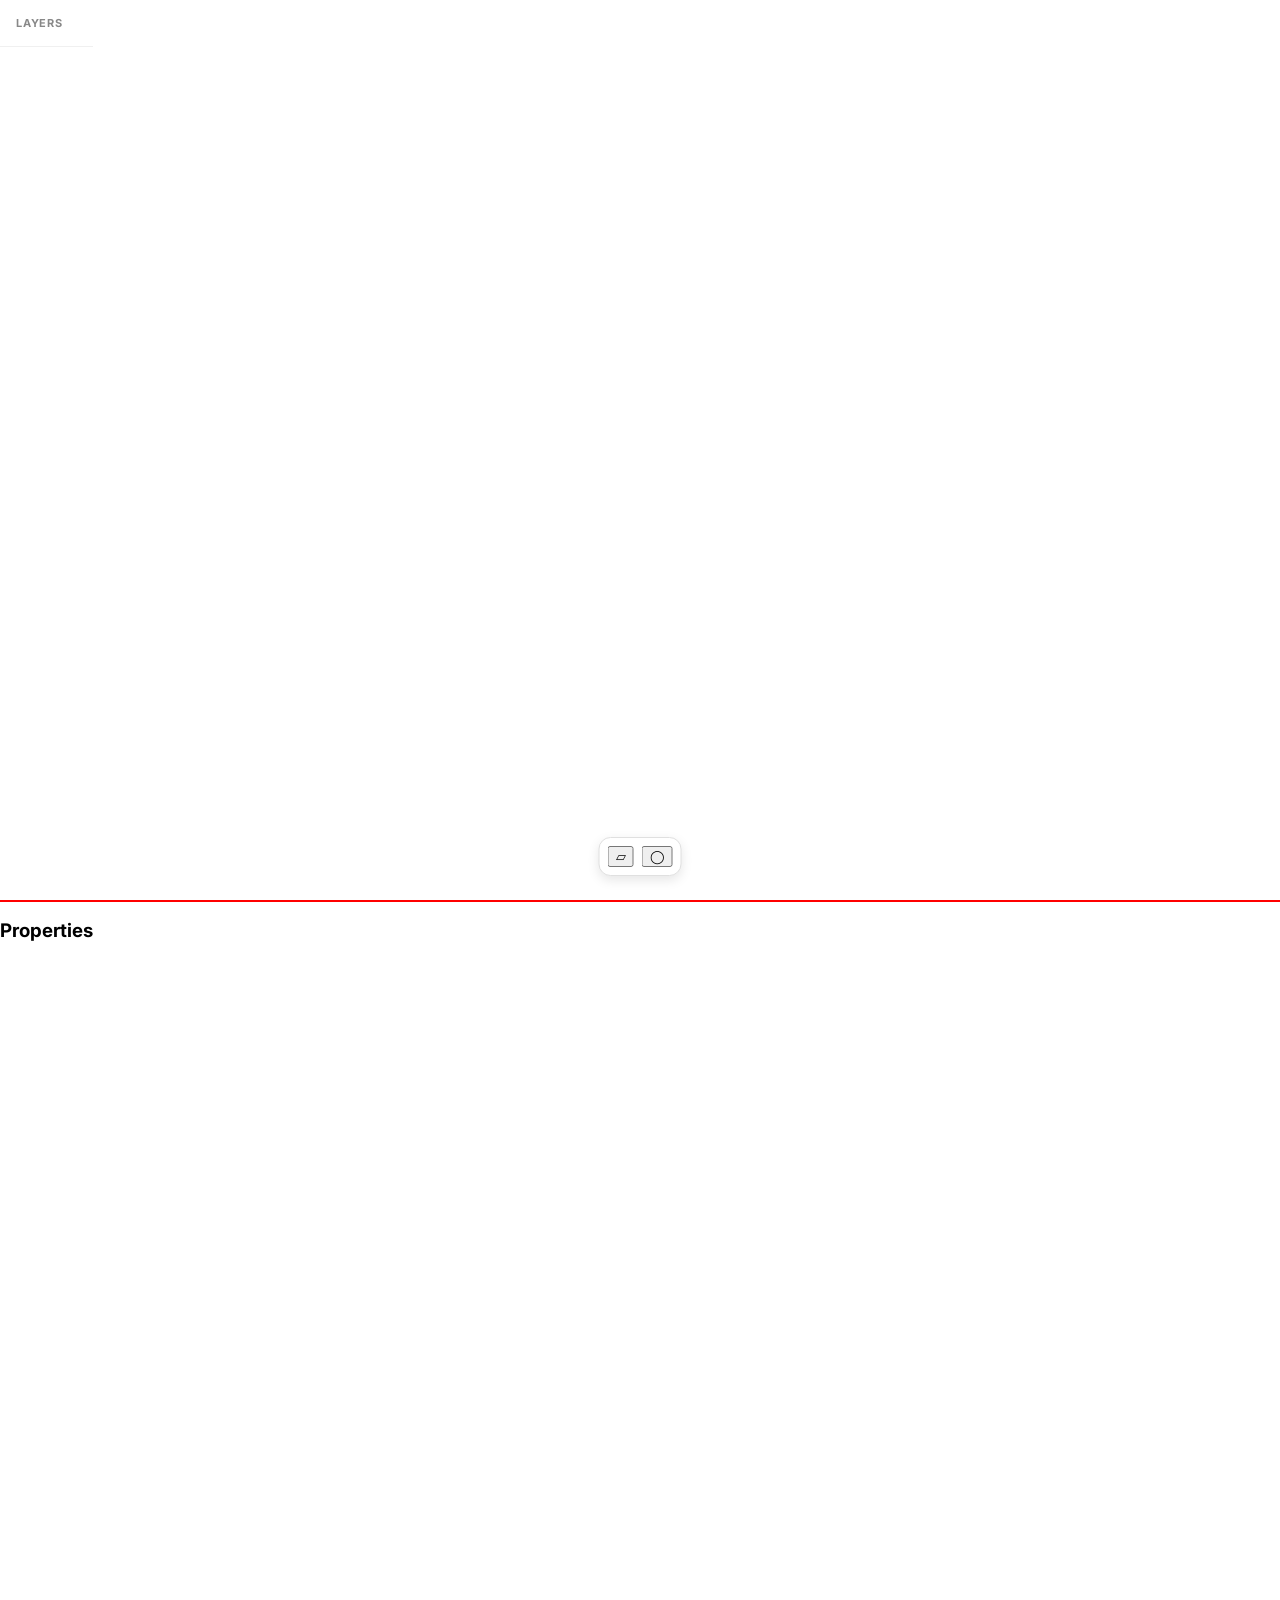
==== debug.html @ 5169f72f "Initial launch of Enigma" ====
<!DOCTYPE html>
<html lang="en">
  <head>
    <meta charset="UTF-8" />
    <meta name="viewport" content="width=device-width, initial-scale=1.0" />
    <title>Figma-style Design Tool</title>
    <link
      href="https://fonts.googleapis.com/css2?family=Inter:wght@400;700&display=swap"
      rel="stylesheet"
    />
    <link rel="stylesheet" href="css/main.css" />
  </head>
  <body>
    <div class="app">
      <div class="toolbar">
        <button class="toolbar-button" data-shape="rectangle">
          &#9649;
        </button>
        <button class="toolbar-button" data-shape="circle">&#9711;</button>
      </div>
      <div class="container">
        <div class="layers-panel">
          <h3>Layers</h3>
          <ul class="layers-list"></ul>
        </div>
        <div class="canvas"></div>
        <div class="properties-panel">
          <h3>Properties</h3>
          <div class="properties-content"></div>
        </div>
      </div>
    </div>

    <script src="js/state.js"></script>
    <script src="js/elements.js"></script>
    <script src="js/layers.js"></script>
    <script src="js/selection.js"></script>
    <script src="js/drag.js"></script>
    <script src="js/resize.js"></script>
    <script src="js/rotate.js"></script>
    <script src="js/keyboard.js"></script>
    <script src="js/persistence.js"></script>
    <script src="js/properties.js"></script>

    <script>
      // a function to simulate a click
      function simClick(element) {
        const event = new MouseEvent('click', {
          bubbles: true,
          cancelable: true,
          view: window,
        });
        element.dispatchEvent(event);
      }

      // a function to simulate a mousedown
      function simMouseDown(element, options = {}) {
        const event = new MouseEvent('mousedown', {
          bubbles: true,
          cancelable: true,
          view: window,
          ...options,
        });
        element.dispatchEvent(event);
      }

      // a function to simulate a mousemove
      function simMouseMove(element, options = {}) {
        const event = new MouseEvent('mousemove', {
          bubbles: true,
          cancelable: true,
          view: window,
          ...options,
        });
        element.dispatchEvent(event);
      }

      // a function to simulate a mouseup
      function simMouseUp(element, options = {}) {
        const event = new MouseEvent('mouseup', {
          bubbles: true,
          cancelable: true,
          view: window,
          ...options,
        });
        element.dispatchEvent(event);
      }

      // Get the buttons
      const rectangleButton = document.querySelector('[data-shape="rectangle"]');

      // Simulate a click on the rectangle button
      simClick(rectangleButton);
      simClick(rectangleButton);

      // Get the layers
      const layers = document.querySelectorAll('.layers-item');
      console.log('layers: ', layers);

      // Get the delete button for the first layer
      const deleteButton = layers[0].querySelector('.delete');
      console.log('deleteButton: ', deleteButton);

      // Simumate a click on the delete button
      simClick(deleteButton);

      // Get the remaining element
      const element = document.querySelector('.element');
      console.log('element: ', element);

      // Simulate a click on the element
      simClick(element);

      // Get the resize handle
      const resizeHandle = document.querySelector('.handle.se');
      console.log('resizeHandle: ', resizeHandle);

      // Simulate a mousedown on the resize handle
      simMouseDown(resizeHandle, { clientX: 150, clientY: 150 });

      // Simulate a mousemove to resize the element
      simMouseMove(document, { clientX: 200, clientY: 200 });

      // Simulate a mouseup to stop resizing
      simMouseUp(document);

      // Log the final size of the element
      console.log('element width: ', element.style.width);
      console.log('element height: ', element.style.height);
    </script>
  </body>
</html>
---- css/main.css ----
@charset "UTF-8";
@font-face {
  font-family: Inter;
  src: url(../fonts/Inter_24pt-Regular.ttf);
}
html,
body {
  height: 100%;
  font-family: Inter;
}

body {
  margin: 0;
  overflow: hidden;
}

.app {
  display: flex;
  height: 100vh;
  width: 100vw;
  outline: 2px solid red;
}

.sidebar {
  width: 240px;
  height: 100%;
  display: flex;
  flex-direction: column;
  background: #f4f4f4;
}

.sidebar-left {
  border-right: 1px solid #ddd;
}
.sidebar-left .layers-list li.active {
  background: #e6f0ff;
  border-color: #4a90e2;
}

.sidebar-right {
  border-left: 1px solid #ddd;
}
.sidebar-right .hidden {
  display: none;
}

.canvas-wrapper {
  flex: 1;
  height: 100%;
  display: flex;
  align-items: center;
  justify-content: center;
  background: #eaeaea;
  position: relative;
}
.canvas-wrapper .canvas {
  position: relative;
  width: 800px;
  height: 500px;
  background: #fff;
  border: 1px solid #ccc;
  overflow: visible;
  /* ================= SHAPES ================= */
}
.canvas-wrapper .canvas > div {
  position: absolute;
  box-sizing: border-box;
  cursor: grab;
  z-index: 10;
  user-select: none;
  display: flex;
  align-items: center;
  justify-content: center;
  overflow: visible !important;
}
.canvas-wrapper .canvas > div:active {
  cursor: grabbing;
}
.canvas-wrapper .canvas > div {
  /* ================= SELECTED ================= */
}
.canvas-wrapper .canvas > div.selected {
  z-index: 20;
  outline: 2px dashed #ea758b;
  outline-offset: 4px;
  box-shadow: 0 0 0 2px rgba(234, 117, 139, 0.15);
  /* ================= RESIZE HANDLES ================= */
  /* ================= (UX IMPROVED) ================= */
  /* ================= (HIGH VISIBILITY) ================= */
}
.canvas-wrapper .canvas > div.selected .resize-handle {
  width: 14px;
  height: 14px;
  /* ✅ High Contrast Design */
  background-color: #007aff;
  /* Solid Blue Fill */
  border: 2px solid #ffffff;
  /* Thick White Border */
  /* ✅ Stronger Shadow (Lift effect) */
  box-shadow: 0 2px 5px rgba(0, 0, 0, 0.3);
  border-radius: 50%;
  position: absolute;
  z-index: 100;
  /* Ensure it sits on top of everything */
  pointer-events: auto;
  box-sizing: border-box;
  /* ✅ Invisible Click Area (Easier to grab) */
}
.canvas-wrapper .canvas > div.selected .resize-handle::after {
  content: "";
  position: absolute;
  top: -10px;
  left: -10px;
  right: -10px;
  bottom: -10px;
  border-radius: 50%;
}
.canvas-wrapper .canvas > div.selected {
  /* Offsets must be half of width (7px) */
}
.canvas-wrapper .canvas > div.selected .resize-handle.top-left {
  top: -7px;
  left: -7px;
  cursor: nwse-resize;
}
.canvas-wrapper .canvas > div.selected .resize-handle.top-right {
  top: -7px;
  right: -7px;
  cursor: nesw-resize;
}
.canvas-wrapper .canvas > div.selected .resize-handle.bottom-left {
  bottom: -7px;
  left: -7px;
  cursor: nesw-resize;
}
.canvas-wrapper .canvas > div.selected .resize-handle.bottom-right {
  bottom: -7px;
  right: -7px;
  cursor: nwse-resize;
}
.canvas-wrapper .canvas > div.selected .resize-handle {
  /* 1. Bigger Visual Size */
  width: 14px;
  height: 14px;
  background: #007aff;
  border: 1px solid #ffffff;
  border-radius: 50%;
  /* Circle */
  position: absolute;
  pointer-events: auto;
  z-index: 30;
  /* Highest layer */
  box-sizing: border-box;
  /* Optional: Small shadow to make them "pop" off the element */
  box-shadow: 0 1px 4px rgba(0, 0, 0, 0.2);
  /* 2. THE INVISIBLE "HIT AREA" (Magic UX Fix) */
  /* This creates a large invisible click zone around the small circle */
}
.canvas-wrapper .canvas > div.selected .resize-handle::after {
  content: "";
  position: absolute;
  top: -10px;
  left: -10px;
  right: -10px;
  bottom: -10px;
  /* Result: A 34x34px clickable area for a 14x14px visual handle */
  border-radius: 50%;
}
.canvas-wrapper .canvas > div.selected {
  /* 3. Positioning (Centered on the Corner) */
  /* Offset = -(Width / 2) -> -7px ensures the center of the handle sits exactly on the corner */
}
.canvas-wrapper .canvas > div.selected .resize-handle.top-left {
  top: -7px;
  left: -7px;
  cursor: nwse-resize;
}
.canvas-wrapper .canvas > div.selected .resize-handle.top-right {
  top: -7px;
  right: -7px;
  cursor: nesw-resize;
}
.canvas-wrapper .canvas > div.selected .resize-handle.bottom-left {
  bottom: -7px;
  left: -7px;
  cursor: nesw-resize;
}
.canvas-wrapper .canvas > div.selected .resize-handle.bottom-right {
  bottom: -7px;
  right: -7px;
  cursor: nwse-resize;
}

/* ================= TOOLBAR (ICONS) ================= */
.toolbar {
  position: absolute;
  z-index: 100;
  bottom: 24px;
  left: 50%;
  transform: translateX(-50%);
  display: flex;
  align-items: center;
  gap: 8px;
  padding: 8px;
  background: #fff;
  border: 1px solid #e0e0e0;
  border-radius: 12px;
  box-shadow: 0 4px 12px rgba(0, 0, 0, 0.1);
}
.toolbar .tool {
  position: relative;
  display: flex;
  justify-content: center;
}
.toolbar .tool button {
  display: flex;
  /* Center the icon */
  align-items: center;
  justify-content: center;
  width: 40px;
  /* Fixed square size */
  height: 40px;
  padding: 0;
  appearance: none;
  border: none;
  background: transparent;
  cursor: pointer;
  border-radius: 8px;
  /* Icon Color Logic */
  color: #555;
  /* Default gray icon */
  transition: all 0.2s ease;
  /* SVG Specifics */
}
.toolbar .tool button svg {
  display: block;
  /* 'currentColor' allows the SVG to take the text color defined above */
  stroke: currentColor;
}
.toolbar .tool button {
  /* Hover State */
}
.toolbar .tool button:hover {
  background-color: #f5f5f5;
  color: #222;
  /* Icon gets darker */
}
.toolbar .tool button {
  /* Active State */
}
.toolbar .tool button.active {
  background-color: #e6f0ff;
  /* Light Blue BG */
  color: #007aff;
  /* Blue Icon */
}
.toolbar .tool {
  /* --- TOOLTIP (Unchanged) --- */
}
.toolbar .tool h3 {
  position: absolute;
  bottom: 100%;
  left: 50%;
  transform: translateX(-50%) translateY(-8px);
  margin: 0;
  padding: 4px 8px;
  width: max-content;
  background: #222;
  color: #fff;
  font-size: 11px;
  font-weight: 500;
  border-radius: 4px;
  pointer-events: none;
  opacity: 0;
  visibility: hidden;
  transition: opacity 0.2s, transform 0.2s;
}
.toolbar .tool h3::after {
  content: "";
  position: absolute;
  top: 100%;
  left: 50%;
  transform: translateX(-50%);
  border: 4px solid transparent;
  border-top-color: #222;
}
.toolbar .tool:hover h3 {
  opacity: 1;
  visibility: visible;
  transform: translateX(-50%) translateY(-12px);
}

/* ================= LAYERS PANEL (PRO UI) ================= */
.layers-panel {
  display: flex;
  flex-direction: column;
  height: 100%;
  background: #fff;
  font-family: "Inter", sans-serif;
  /* --- HEADER (Matches Properties Panel) --- */
}
.layers-panel h3 {
  font-size: 11px;
  font-weight: 700;
  text-transform: uppercase;
  letter-spacing: 0.8px;
  color: #888;
  padding: 16px;
  margin: 0;
  border-bottom: 1px solid #f0f0f0;
  background-color: #fff;
  /* or #fafafa for slight contrast */
}
.layers-panel {
  /* --- SCROLLABLE LIST --- */
}
.layers-panel .layers-list {
  flex: 1;
  overflow-y: auto;
  padding: 0;
  margin: 0;
  /* Scrollbar Styling (Optional: for Chrome/Webkit) */
}
.layers-panel .layers-list::-webkit-scrollbar {
  width: 6px;
}
.layers-panel .layers-list::-webkit-scrollbar-thumb {
  background: #e0e0e0;
  border-radius: 3px;
}
.layers-panel .layers-list {
  /* --- LAYER ITEM --- */
}
.layers-panel .layers-list li {
  display: flex;
  align-items: center;
  padding: 10px 16px;
  font-size: 13px;
  color: #333;
  font-weight: 500;
  border-bottom: 1px solid #f7f7f7;
  cursor: pointer;
  transition: all 0.1s ease-in-out;
  border-left: 3px solid transparent;
  /* Reserve space for active border */
  /* Hover State */
}
.layers-panel .layers-list li:hover {
  background-color: #f9f9f9;
  color: #000;
}
.layers-panel .layers-list li {
  /* --- ACTIVE / SELECTED STATE --- */
}
.layers-panel .layers-list li.active {
  background-color: #e6f0ff;
  /* Light Blue Background */
  color: #007aff;
  /* Blue Text */
  border-left-color: #007aff;
  /* Blue Accent Border */
}
.layers-panel .layers-list li {
  /* Optional: Add a pseudo-element icon for shapes */
  /* This adds a tiny gray box icon before the name */
}
.layers-panel .layers-list li::before {
  content: "";
  display: inline-block;
  width: 10px;
  height: 10px;
  border: 2px solid #ccc;
  margin-right: 10px;
  border-radius: 2px;
  transition: border-color 0.2s;
}
.layers-panel .layers-list li {
  /* Active Icon Style */
}
.layers-panel .layers-list li.active::before {
  border-color: #007aff;
}
.layers-panel {
  /* Optional: Empty State for Layers */
}
.layers-panel:empty::after {
  content: "No layers";
  display: block;
  text-align: center;
  padding: 20px;
  color: #aaa;
  font-size: 13px;
  font-style: italic;
}

/* ================= PROPERTIES PANEL (PRO UI) ================= */
.properties-panel {
  width: 100%;
  height: 100%;
  display: flex;
  flex-direction: column;
  background: #fff;
  font-family: "Inter", sans-serif;
  /* --- HEADER --- */
}
.properties-panel .panel-header {
  padding: 16px;
  border-bottom: 1px solid #f0f0f0;
}
.properties-panel .panel-header h3 {
  font-size: 11px;
  font-weight: 700;
  text-transform: uppercase;
  letter-spacing: 0.8px;
  color: #888;
  margin: 0;
}
.properties-panel {
  /* --- EMPTY STATE --- */
}
.properties-panel .empty-state {
  padding: 40px 20px;
  text-align: center;
  color: #aaa;
  font-size: 13px;
  font-style: italic;
}
.properties-panel {
  /* --- FORM LAYOUT --- */
}
.properties-panel .properties-form {
  padding: 16px;
  display: flex;
  flex-direction: column;
  gap: 12px;
  /* Section Titles */
}
.properties-panel .properties-form .section-label {
  font-size: 11px;
  font-weight: 600;
  color: #333;
  margin-bottom: 4px;
  margin-top: 4px;
}
.properties-panel .properties-form {
  /* Divider Line */
}
.properties-panel .properties-form .separator {
  height: 1px;
  background: #f0f0f0;
  margin: 8px 0;
  width: 100%;
}
.properties-panel .properties-form {
  /* Grid for X/Y and W/H inputs */
}
.properties-panel .properties-form .row-group {
  display: grid;
  grid-template-columns: 1fr 1fr;
  gap: 10px;
}
.properties-panel .properties-form {
  /* Wrapper for Inputs */
}
.properties-panel .properties-form .input-wrapper {
  position: relative;
  display: flex;
  align-items: center;
}
.properties-panel .properties-form .input-wrapper .icon-label {
  position: absolute;
  left: 10px;
  font-size: 11px;
  color: #999;
  font-weight: 600;
  pointer-events: none;
  z-index: 2;
}
.properties-panel .properties-form .input-wrapper input[type=number] {
  width: 100%;
  padding: 6px 6px 6px 28px;
  background: #f7f7f7;
  border: 1px solid transparent;
  border-radius: 6px;
  font-size: 13px;
  color: #333;
  font-weight: 500;
  transition: all 0.2s ease;
  -moz-appearance: textfield;
}
.properties-panel .properties-form .input-wrapper input[type=number]::-webkit-inner-spin-button, .properties-panel .properties-form .input-wrapper input[type=number]::-webkit-outer-spin-button {
  -webkit-appearance: none;
  margin: 0;
}
.properties-panel .properties-form .input-wrapper input[type=number]:hover {
  background: #f0f0f0;
  border-color: #ddd;
}
.properties-panel .properties-form .input-wrapper input[type=number]:focus {
  background: #fff;
  border-color: #4a90e2;
  outline: none;
  box-shadow: 0 0 0 3px rgba(74, 144, 226, 0.1);
}
.properties-panel .properties-form {
  /* --- COLOR PICKER ROW --- */
}
.properties-panel .properties-form .color-row {
  display: flex;
  align-items: center;
  justify-content: space-between;
}
.properties-panel .properties-form .color-row label {
  font-size: 12px;
  color: #666;
}
.properties-panel .properties-form .color-row .color-input-wrapper {
  display: flex;
  align-items: center;
  gap: 8px;
  background: #f7f7f7;
  padding: 4px 8px 4px 4px;
  border-radius: 6px;
  border: 1px solid transparent;
  cursor: pointer;
  transition: all 0.2s;
}
.properties-panel .properties-form .color-row .color-input-wrapper:hover {
  background: #f0f0f0;
  border-color: #ddd;
}
.properties-panel .properties-form .color-row .color-input-wrapper .color-value-text {
  font-size: 12px;
  color: #555;
  font-family: monospace;
}
.properties-panel .properties-form .color-row .color-input-wrapper input[type=color] {
  -webkit-appearance: none;
  appearance: none;
  border: none;
  background: none;
  width: 24px;
  height: 24px;
  cursor: pointer;
  padding: 0;
}
.properties-panel .properties-form .color-row .color-input-wrapper input[type=color]::-webkit-color-swatch-wrapper {
  padding: 0;
}
.properties-panel .properties-form .color-row .color-input-wrapper input[type=color]::-webkit-color-swatch {
  border: 1px solid rgba(0, 0, 0, 0.1);
  border-radius: 4px;
}
.properties-panel .properties-form .color-row .color-input-wrapper input[type=color]::-moz-color-swatch {
  border: 1px solid rgba(0, 0, 0, 0.1);
  border-radius: 4px;
}
.properties-panel .properties-form {
  /* --- ACTION BUTTONS (Corrected placement) --- */
}
.properties-panel .properties-form .action-buttons {
  display: flex;
  flex-direction: column;
  gap: 8px;
  margin-top: 10px;
}
.properties-panel .properties-form .action-buttons button {
  width: 100%;
  padding: 8px 12px;
  border-radius: 6px;
  font-size: 12px;
  font-weight: 500;
  cursor: pointer;
  transition: all 0.2s;
  font-family: "Inter", sans-serif;
}
.properties-panel .properties-form .action-buttons .btn-primary {
  background-color: #4a90e2;
  color: white;
  border: 1px solid #357abd;
}
.properties-panel .properties-form .action-buttons .btn-primary:hover {
  background-color: #357abd;
}
.properties-panel .properties-form .action-buttons .btn-secondary {
  background-color: #fff;
  color: #333;
  border: 1px solid #ccc;
}
.properties-panel .properties-form .action-buttons .btn-secondary:hover {
  background-color: #f4f4f4;
  border-color: #bbb;
}

/*# sourceMappingURL=main.css.map */
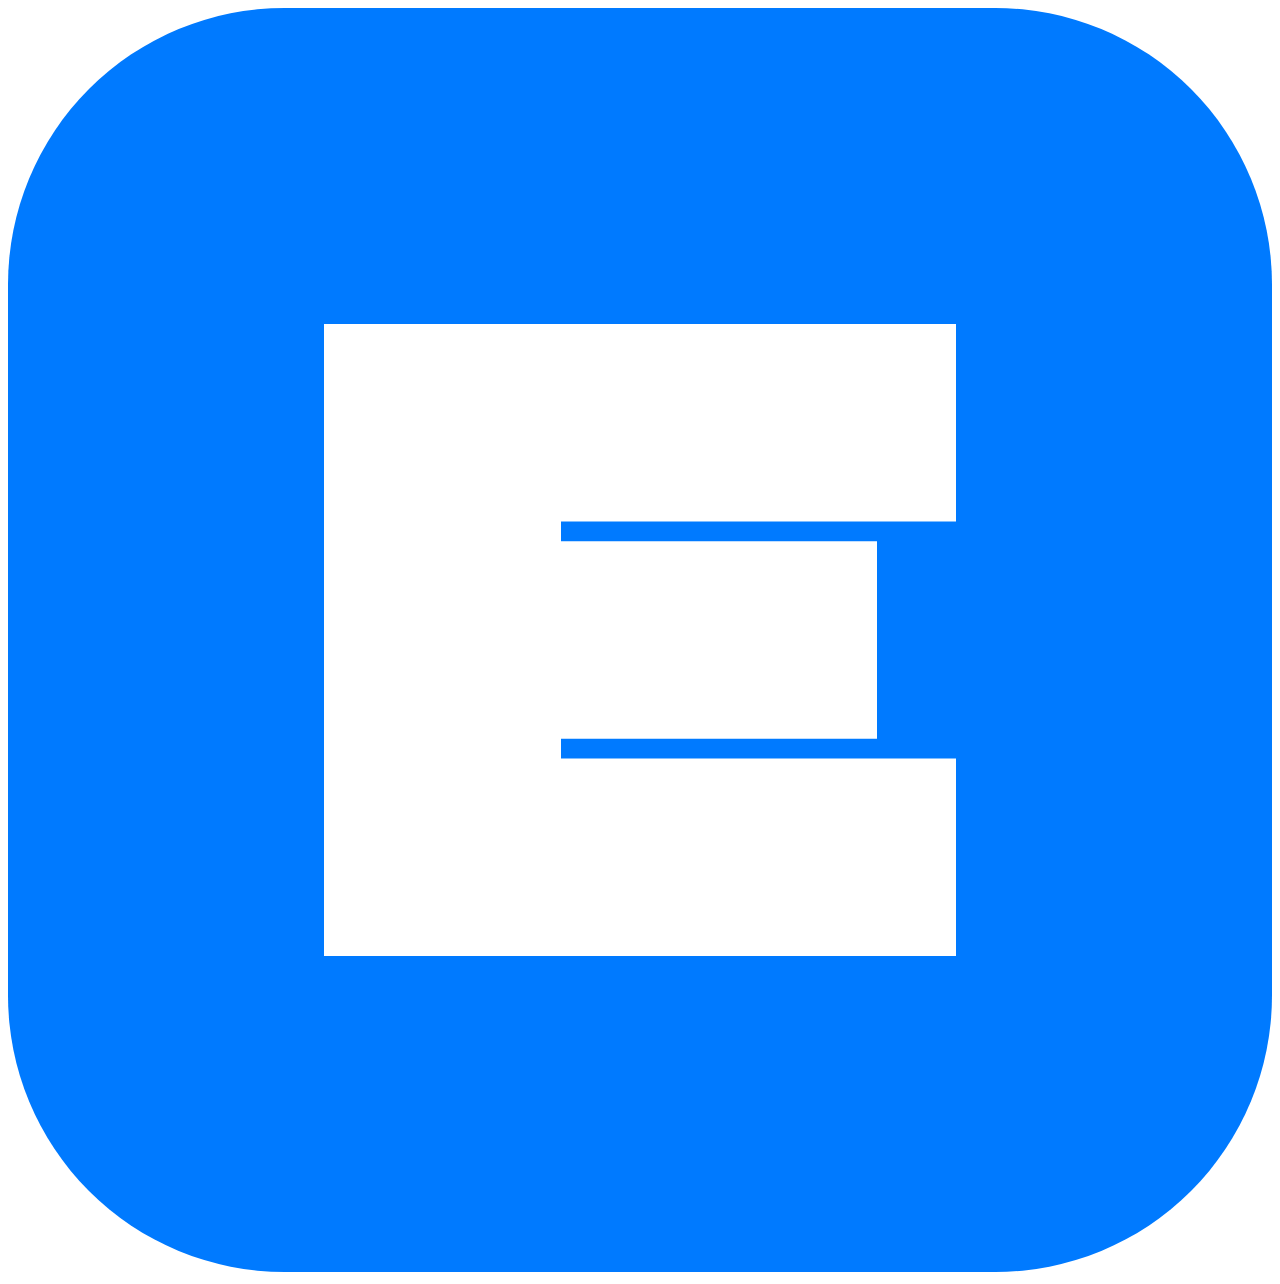
==== commit e720cc4e: "Change the theme" ====
--- a/debug.html
+++ b/debug.html
@@ -1,132 +1,24 @@
 <!DOCTYPE html>
 <html lang="en">
-  <head>
-    <meta charset="UTF-8" />
-    <meta name="viewport" content="width=device-width, initial-scale=1.0" />
-    <title>Figma-style Design Tool</title>
-    <link
-      href="https://fonts.googleapis.com/css2?family=Inter:wght@400;700&display=swap"
-      rel="stylesheet"
-    />
-    <link rel="stylesheet" href="css/main.css" />
-  </head>
-  <body>
-    <div class="app">
-      <div class="toolbar">
-        <button class="toolbar-button" data-shape="rectangle">
-          &#9649;
-        </button>
-        <button class="toolbar-button" data-shape="circle">&#9711;</button>
-      </div>
-      <div class="container">
-        <div class="layers-panel">
-          <h3>Layers</h3>
-          <ul class="layers-list"></ul>
-        </div>
-        <div class="canvas"></div>
-        <div class="properties-panel">
-          <h3>Properties</h3>
-          <div class="properties-content"></div>
-        </div>
-      </div>
-    </div>
 
-    <script src="js/state.js"></script>
-    <script src="js/elements.js"></script>
-    <script src="js/layers.js"></script>
-    <script src="js/selection.js"></script>
-    <script src="js/drag.js"></script>
-    <script src="js/resize.js"></script>
-    <script src="js/rotate.js"></script>
-    <script src="js/keyboard.js"></script>
-    <script src="js/persistence.js"></script>
-    <script src="js/properties.js"></script>
+<head>
+  <meta charset="UTF-8">
+  <meta name="viewport" content="width=device-width, initial-scale=1.0">
+  <title>Document</title>
+  <link rel="shortcut icon" href="favicon.ico" type="image/x-icon">
+</head>
 
-    <script>
-      // a function to simulate a click
-      function simClick(element) {
-        const event = new MouseEvent('click', {
-          bubbles: true,
-          cancelable: true,
-          view: window,
-        });
-        element.dispatchEvent(event);
-      }
+<body>
+  <svg xmlns="http://www.w3.org/2000/svg" viewBox="0 0 64 64">
+    <rect x="0" y="0" width="64" height="64" rx="14" fill="#007aff" />
 
-      // a function to simulate a mousedown
-      function simMouseDown(element, options = {}) {
-        const event = new MouseEvent('mousedown', {
-          bubbles: true,
-          cancelable: true,
-          view: window,
-          ...options,
-        });
-        element.dispatchEvent(event);
-      }
+    <g fill="#ffffff">
+      <rect x="16" y="16" width="12" height="32" />
+      <rect x="28" y="16" width="20" height="10" />
+      <rect x="28" y="27" width="16" height="10" />
+      <rect x="28" y="38" width="20" height="10" />
+    </g>
+  </svg>
+</body>
 
-      // a function to simulate a mousemove
-      function simMouseMove(element, options = {}) {
-        const event = new MouseEvent('mousemove', {
-          bubbles: true,
-          cancelable: true,
-          view: window,
-          ...options,
-        });
-        element.dispatchEvent(event);
-      }
-
-      // a function to simulate a mouseup
-      function simMouseUp(element, options = {}) {
-        const event = new MouseEvent('mouseup', {
-          bubbles: true,
-          cancelable: true,
-          view: window,
-          ...options,
-        });
-        element.dispatchEvent(event);
-      }
-
-      // Get the buttons
-      const rectangleButton = document.querySelector('[data-shape="rectangle"]');
-
-      // Simulate a click on the rectangle button
-      simClick(rectangleButton);
-      simClick(rectangleButton);
-
-      // Get the layers
-      const layers = document.querySelectorAll('.layers-item');
-      console.log('layers: ', layers);
-
-      // Get the delete button for the first layer
-      const deleteButton = layers[0].querySelector('.delete');
-      console.log('deleteButton: ', deleteButton);
-
-      // Simumate a click on the delete button
-      simClick(deleteButton);
-
-      // Get the remaining element
-      const element = document.querySelector('.element');
-      console.log('element: ', element);
-
-      // Simulate a click on the element
-      simClick(element);
-
-      // Get the resize handle
-      const resizeHandle = document.querySelector('.handle.se');
-      console.log('resizeHandle: ', resizeHandle);
-
-      // Simulate a mousedown on the resize handle
-      simMouseDown(resizeHandle, { clientX: 150, clientY: 150 });
-
-      // Simulate a mousemove to resize the element
-      simMouseMove(document, { clientX: 200, clientY: 200 });
-
-      // Simulate a mouseup to stop resizing
-      simMouseUp(document);
-
-      // Log the final size of the element
-      console.log('element width: ', element.style.width);
-      console.log('element height: ', element.style.height);
-    </script>
-  </body>
-</html>
+</html>
